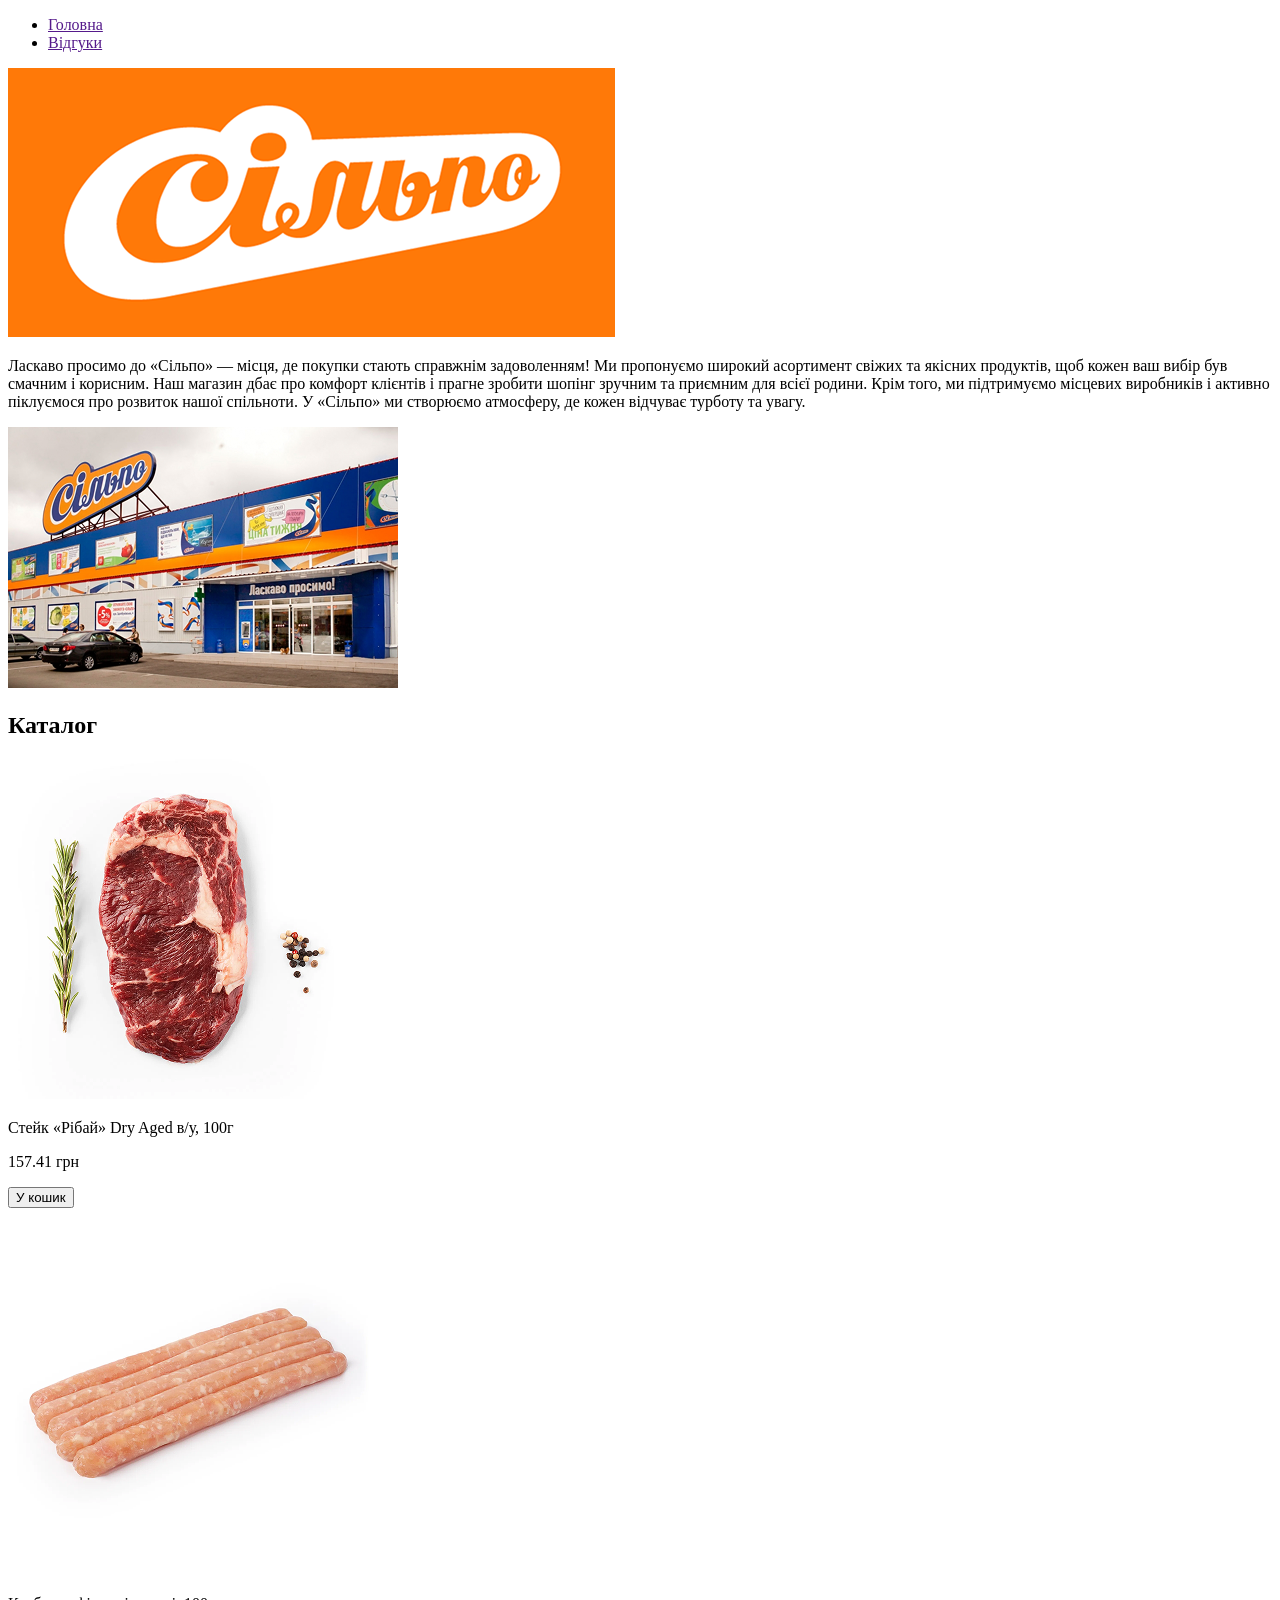
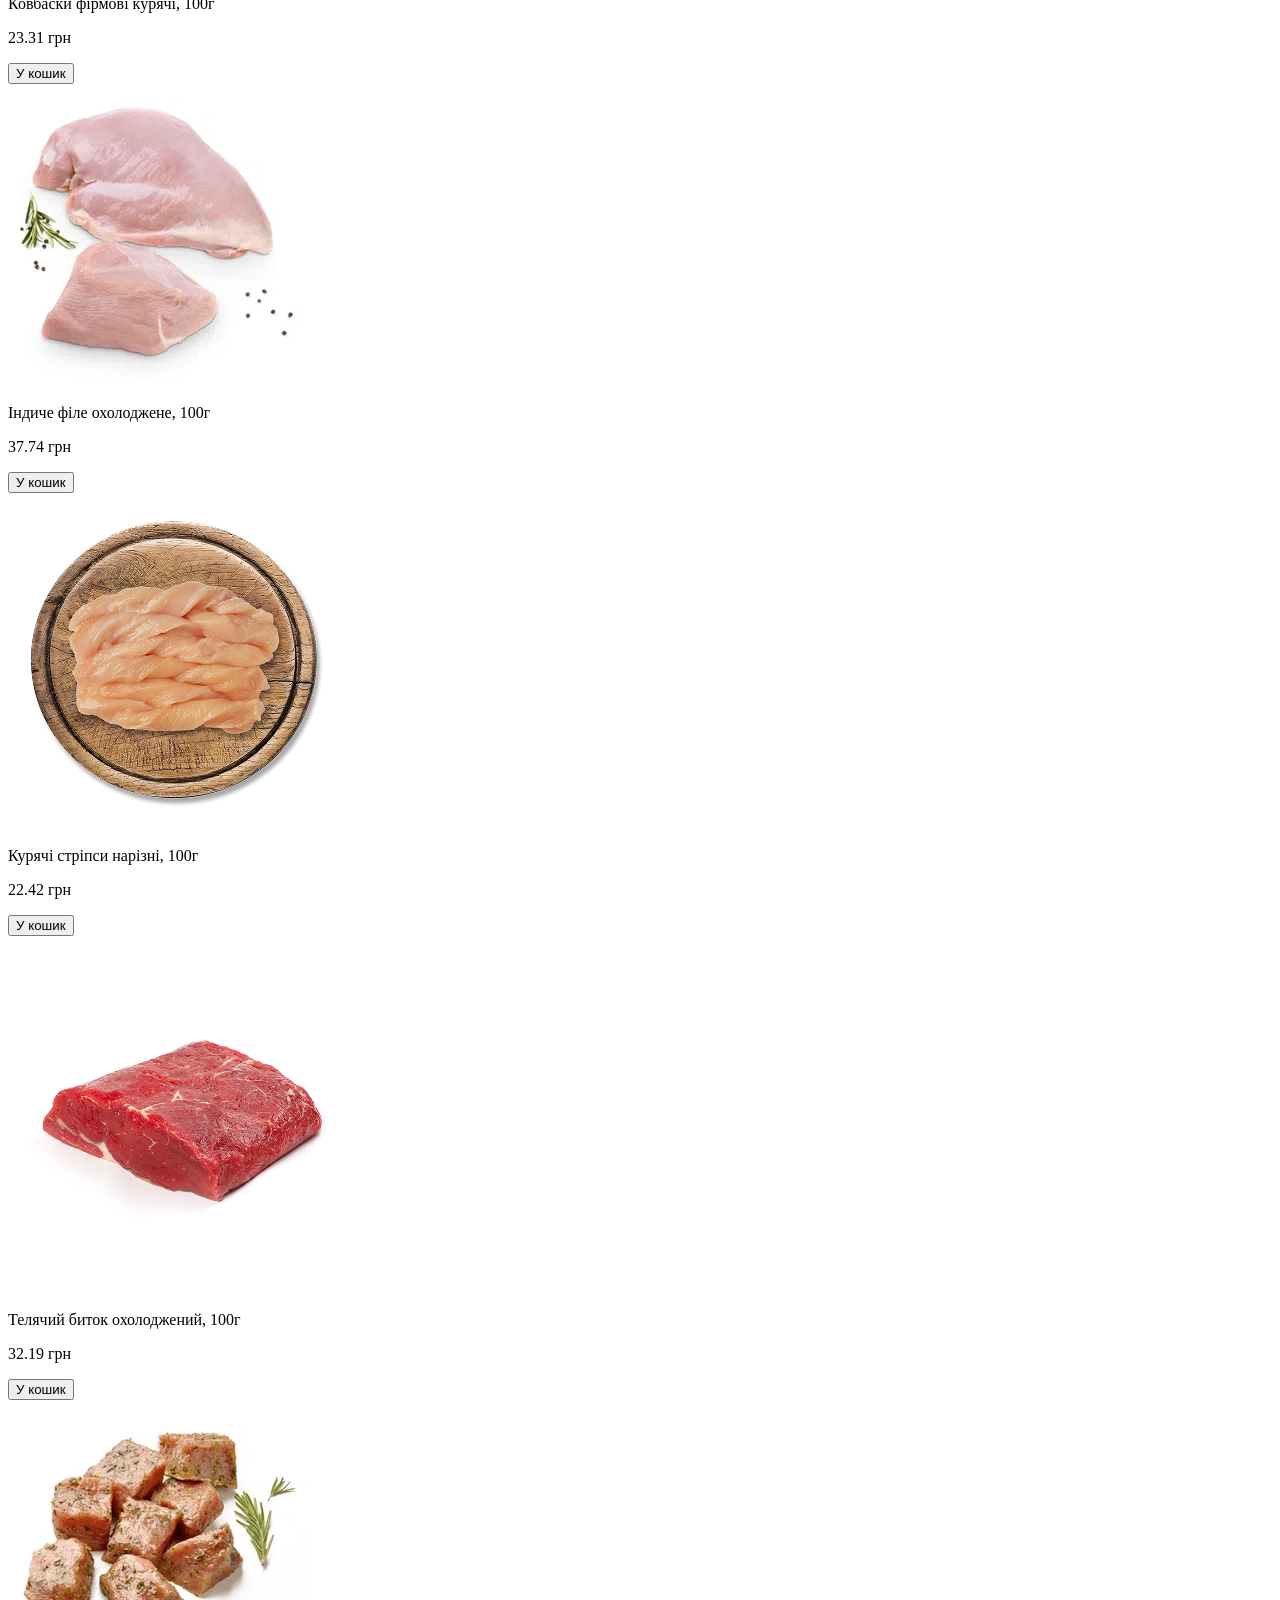
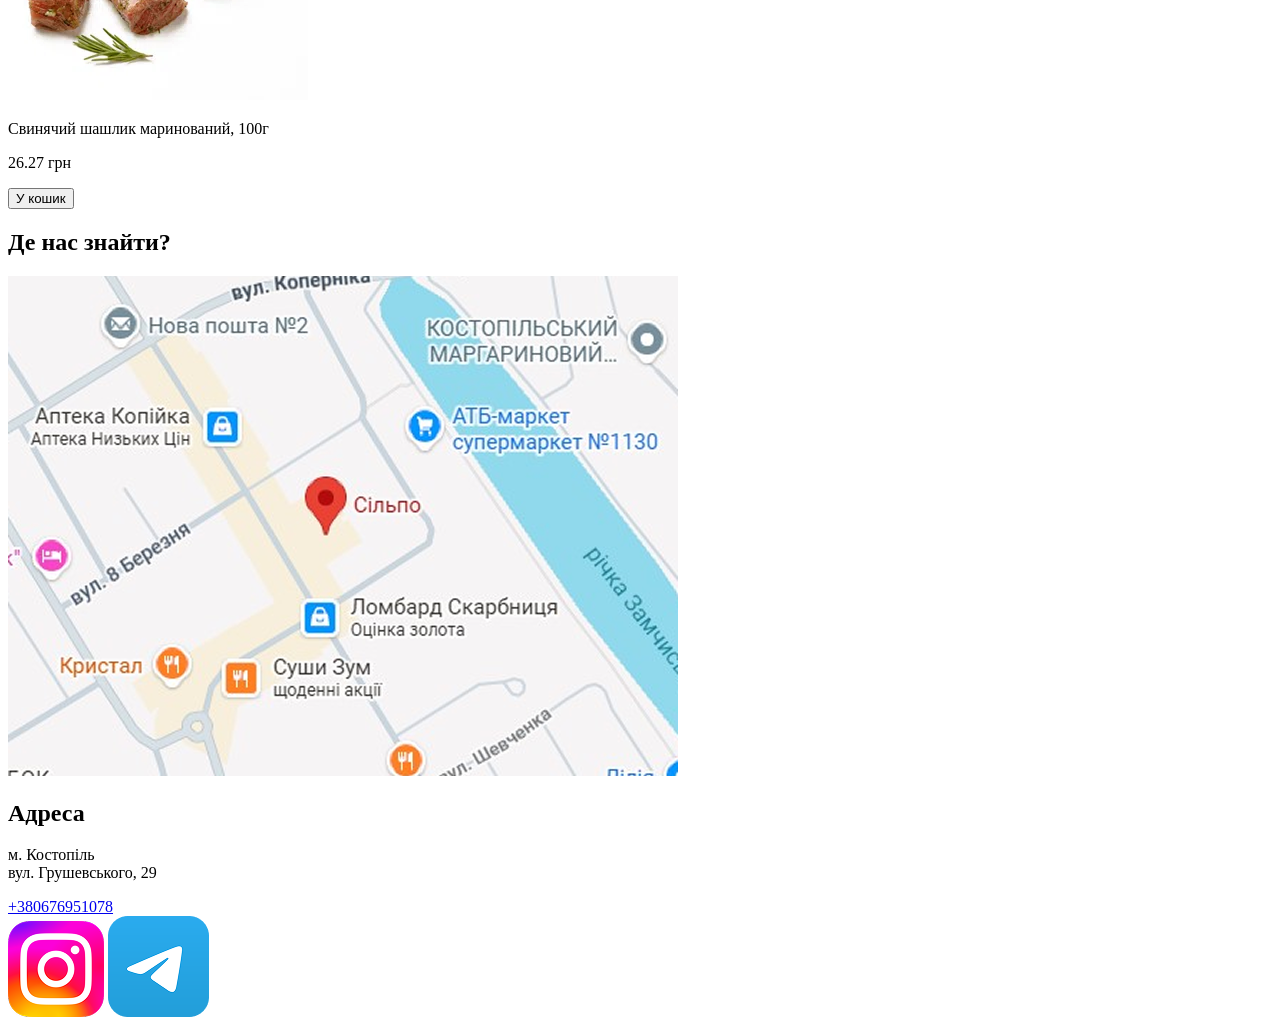
==== index.html @ 08dafcf1 "Add files via upload" ====
<!DOCTYPE html>
<html lang="uk">
<head>
    <meta charset="UTF-8">
    <title>сільпо</title>
</head>
<body>
<header>
    <ul>
        <li><a href="">Головна</a></li>
        <li><a href="">Відгуки</a></li>
    </ul>
    <img src="./img/image 2.png">
</header>

<main>
    <section>
        <p>
            Ласкаво просимо до «Сільпо» — місця, де покупки стають справжнім задоволенням! Ми пропонуємо широкий асортимент свіжих та якісних продуктів, щоб кожен ваш вибір був смачним і корисним. Наш магазин дбає про комфорт клієнтів і прагне зробити шопінг зручним та приємним для всієї родини. Крім того, ми підтримуємо місцевих виробників і активно піклуємося про розвиток нашої спільноти. У «Сільпо» ми створюємо атмосферу, де кожен відчуває турботу та увагу.
        </p>
        <img src="./img/image 1 (2).png">
    </section>
    <section>
        <h1>Каталог</h1>
        <div>
            <article>
                <img src="./img/1.png">
                <p>Стейк «Рібай» Dry Aged в/у, 100г</p>
                <div>
                    <p>157.41 грн</p>
                    <button>У кошик</button>
                </div>
            </article>
            <article>
                <img src="./img/2.png">
                <p>Ковбаски фірмові курячі, 100г</p>
                <div>
                    <p>23.31 грн</p>
                    <button>У кошик</button>
                </div>
            </article>
            <article>
                <img src="./img/3.png">
                <p>Індиче філе охолоджене, 100г</p>
                <div>
                    <p>37.74 грн</p>
                    <button>У кошик</button>
                </div>
            </article>
        </div>

        <div>
            <article>
                <img src="./img/4.png">
                <p>Курячі стріпси нарізні, 100г</p>
                <div>
                    <p>22.42 грн</p>
                    <button>У кошик</button>
                </div>
            </article>
            <article>
                <img src="./img/5.png">
                <p>Телячий биток охолоджений, 100г</p>
                <div>
                    <p>32.19 грн</p>
                    <button>У кошик</button>
                </div>
            </article>
            <article>
                <img src="./img/6.png">
                <p>Свинячий шашлик маринований, 100г</p>
                <div>
                    <p>26.27 грн</p>
                    <button>У кошик</button>
                </div>
            </article>
        </div>
    </section>
    <section>
        <h1>Де нас знайти?</h1>
        <img src="./img/Rectangle 10.png">
        <h2>Адреса</h2>
        <p>м. Костопіль<br>
            вул. Грушевського, 29</p>
    </section>
</main>
<footer>
    <a href="tel:+380676951078">+380676951078</a>
    <div>
        <img src="./img/image 9.png">
        <img src="./img/image 10.png">
    </div>
</footer>
</body>
</html>
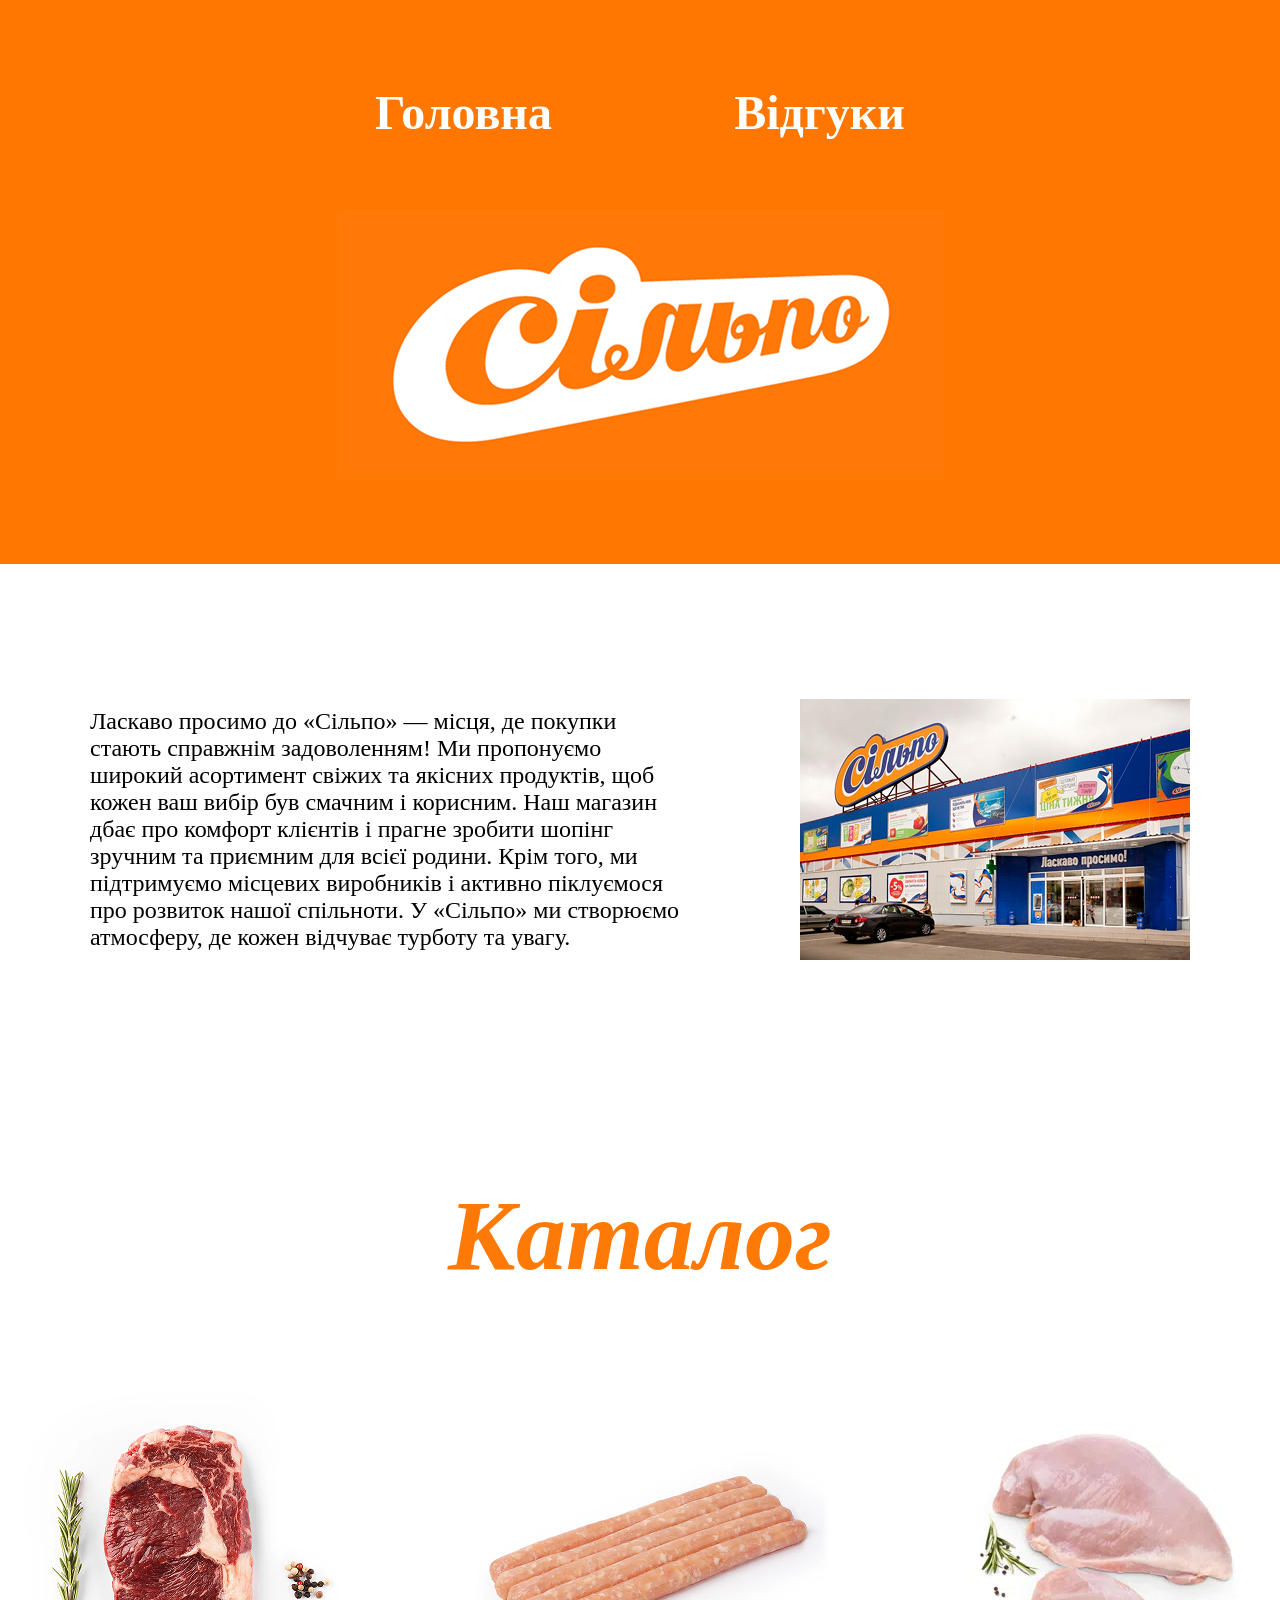
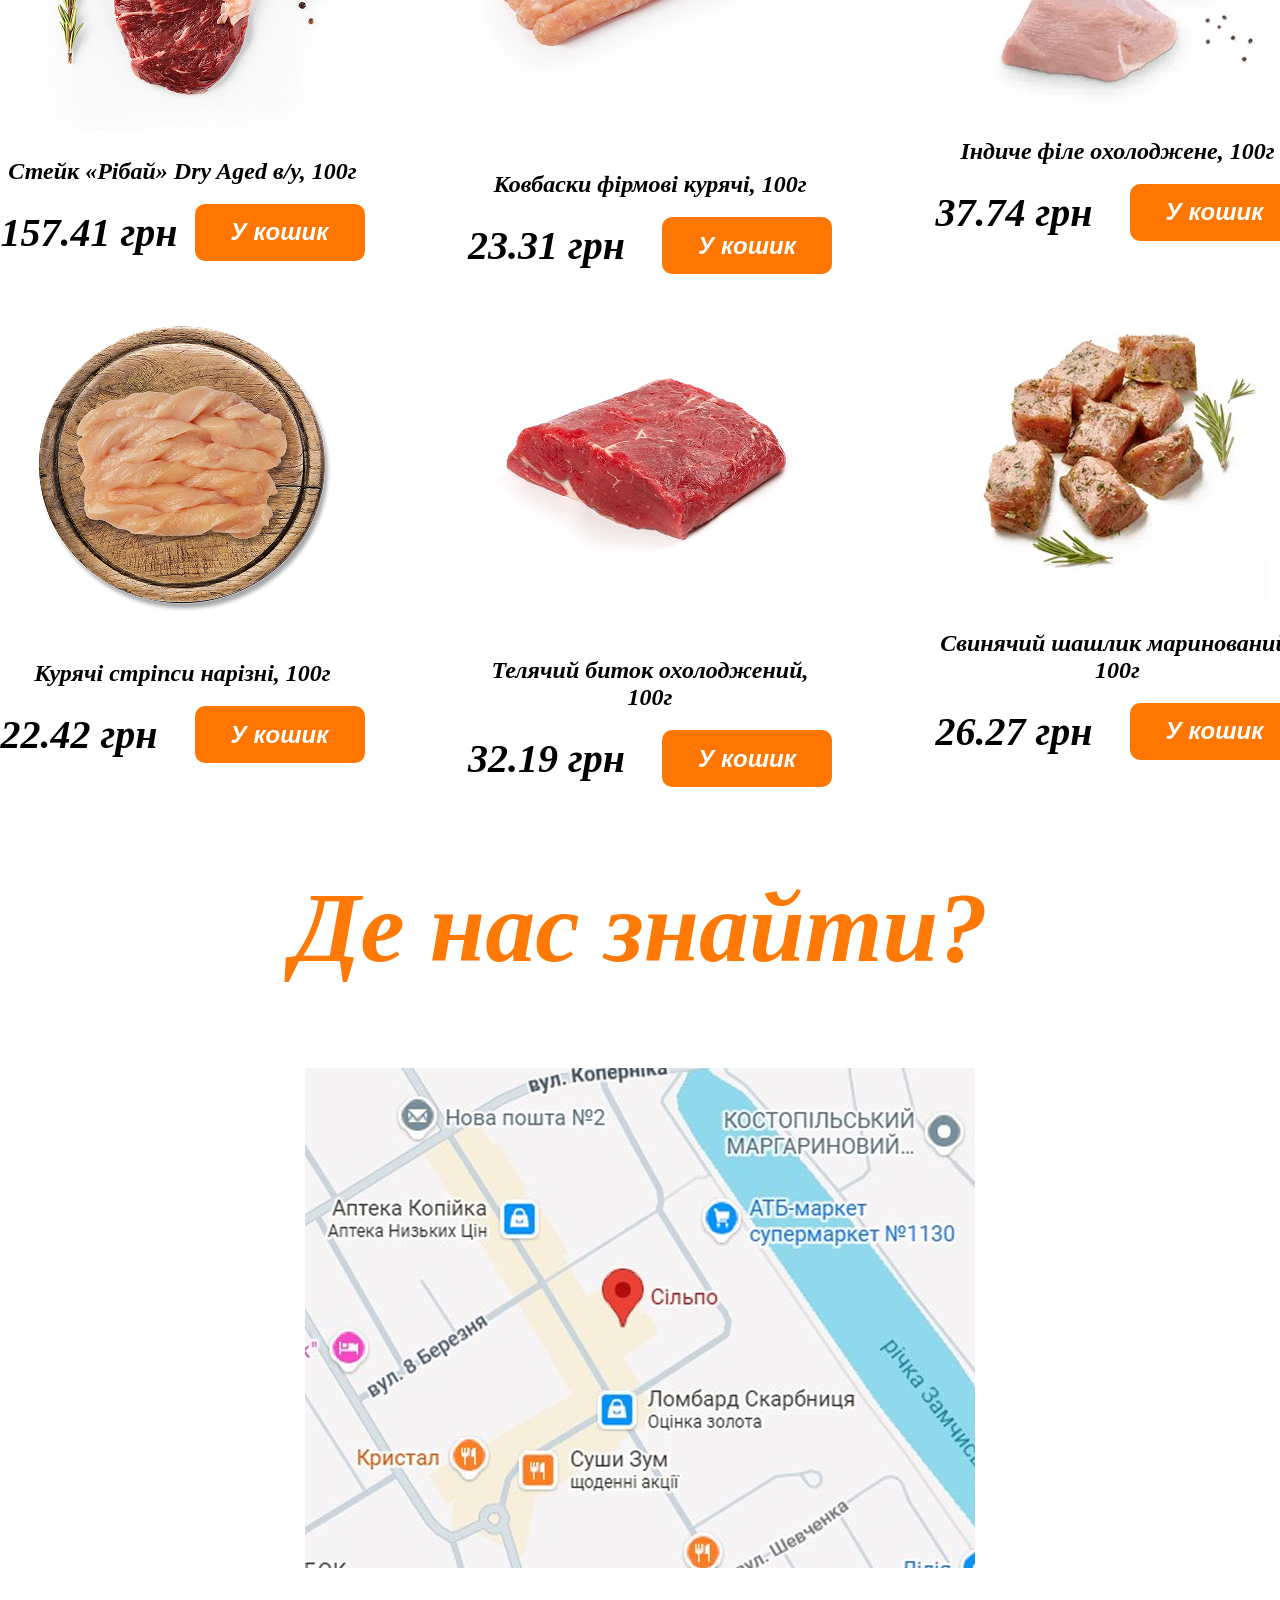
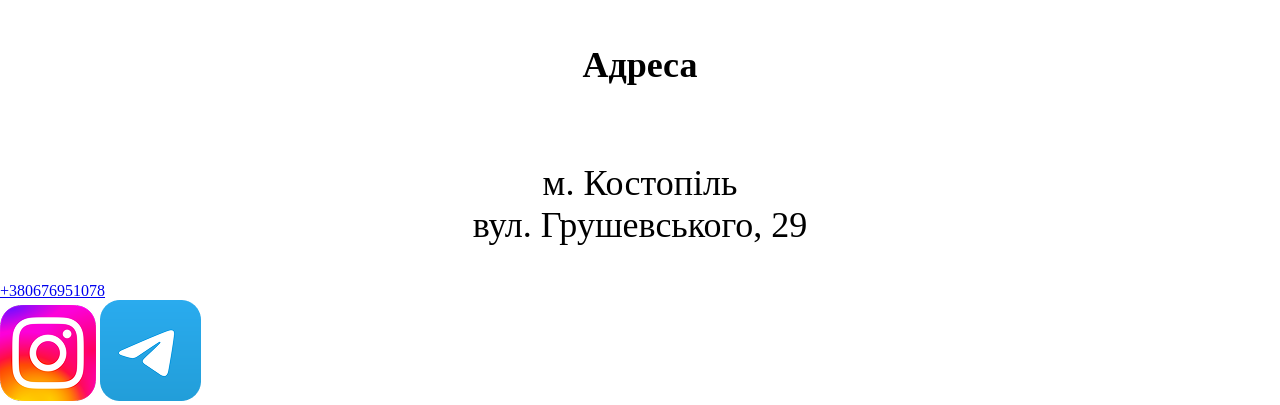
==== commit 3c93a740: "Add files via upload" ====
--- a/index.html
+++ b/index.html
@@ -3,84 +3,85 @@
 <head>
     <meta charset="UTF-8">
     <title>сільпо</title>
+    <link rel="stylesheet" href="./style.css">
 </head>
 <body>
 <header>
     <ul>
-        <li><a href="">Головна</a></li>
-        <li><a href="">Відгуки</a></li>
+        <li><a class="menu-item" href="./index.html">Головна</a></li>
+        <li><a class="menu-item" href="./vidhuki.html">Відгуки</a></li>
     </ul>
-    <img src="./img/image 2.png">
+    <img class="header-img" src="./img/image 2.png">
 </header>
 
 <main>
-    <section>
-        <p>
+    <section class="about">
+        <p class="abot-text">
             Ласкаво просимо до «Сільпо» — місця, де покупки стають справжнім задоволенням! Ми пропонуємо широкий асортимент свіжих та якісних продуктів, щоб кожен ваш вибір був смачним і корисним. Наш магазин дбає про комфорт клієнтів і прагне зробити шопінг зручним та приємним для всієї родини. Крім того, ми підтримуємо місцевих виробників і активно піклуємося про розвиток нашої спільноти. У «Сільпо» ми створюємо атмосферу, де кожен відчуває турботу та увагу.
         </p>
         <img src="./img/image 1 (2).png">
     </section>
     <section>
-        <h1>Каталог</h1>
-        <div>
+        <h1 class="section-title">Каталог</h1>
+        <div class="katalog-line">
             <article>
                 <img src="./img/1.png">
-                <p>Стейк «Рібай» Dry Aged в/у, 100г</p>
-                <div>
-                    <p>157.41 грн</p>
+                <p class="name">Стейк «Рібай» Dry Aged в/у, 100г</p>
+                <div class="buy">
+                    <p class="price">157.41 грн</p>
                     <button>У кошик</button>
                 </div>
             </article>
             <article>
                 <img src="./img/2.png">
-                <p>Ковбаски фірмові курячі, 100г</p>
-                <div>
-                    <p>23.31 грн</p>
+                <p class="name">Ковбаски фірмові курячі, 100г</p>
+                <div class="buy">
+                    <p class="price">23.31 грн</p>
                     <button>У кошик</button>
                 </div>
             </article>
             <article>
                 <img src="./img/3.png">
-                <p>Індиче філе охолоджене, 100г</p>
-                <div>
-                    <p>37.74 грн</p>
+                <p class="name">Індиче філе охолоджене, 100г</p>
+                <div class="buy">
+                    <p class="price">37.74 грн</p>
                     <button>У кошик</button>
                 </div>
             </article>
         </div>
 
-        <div>
+        <div class="katalog-line">
             <article>
                 <img src="./img/4.png">
-                <p>Курячі стріпси нарізні, 100г</p>
-                <div>
-                    <p>22.42 грн</p>
+                <p class="name">Курячі стріпси нарізні, 100г</p>
+                <div class="buy">
+                    <p class="price">22.42 грн</p>
                     <button>У кошик</button>
                 </div>
             </article>
             <article>
                 <img src="./img/5.png">
-                <p>Телячий биток охолоджений, 100г</p>
-                <div>
-                    <p>32.19 грн</p>
+                <p class="name">Телячий биток охолоджений, 100г</p>
+                <div class="buy">
+                    <p class="price">32.19 грн</p>
                     <button>У кошик</button>
                 </div>
             </article>
             <article>
                 <img src="./img/6.png">
-                <p>Свинячий шашлик маринований, 100г</p>
-                <div>
-                    <p>26.27 грн</p>
+                <p class="name">Свинячий шашлик маринований, 100г</p>
+                <div class="buy">
+                    <p class="price">26.27 грн</p>
                     <button>У кошик</button>
                 </div>
             </article>
         </div>
     </section>
     <section>
-        <h1>Де нас знайти?</h1>
-        <img src="./img/Rectangle 10.png">
-        <h2>Адреса</h2>
-        <p>м. Костопіль<br>
+        <h1 class="section-title">Де нас знайти?</h1>
+        <img class="adr-img" src="./img/Rectangle 10.png">
+        <h2 class="adr-title">Адреса</h2>
+        <p class="adr-text">м. Костопіль<br>
             вул. Грушевського, 29</p>
     </section>
 </main>
--- a/style.css
+++ b/style.css
@@ -0,0 +1,123 @@
+header{
+    background-color: #FF7700;
+    padding-top: 85px;
+    padding-bottom: 85px;
+}
+body{
+    margin: auto;
+    height: 100%;
+}
+.menu-item{
+    color: white;
+    font-weight: 700;
+    font-size: 48px;
+    text-decoration: none;
+}
+ul{
+    list-style: none;
+    padding: 0;
+    margin: auto;
+    margin-top: 0;
+    margin-top: 0;
+    display: flex;
+    width: 530px;
+    justify-content: space-between;
+    align-items: center;
+}
+
+.header-img{
+    display: block;
+    margin: auto;
+    margin-top: 70px;
+}
+.abot-text{
+    font-size: 24px;
+    width: 600px;
+}
+
+.about{
+    display: flex;
+    width: 1100px;
+    justify-content: space-between;
+    align-items: center;
+    margin: auto;
+    padding-top: 120px;
+    padding-bottom: 120px;
+}
+.section-title{
+    color: #FE7905;
+    font-size: 100px;
+    font-weight: 700;
+    font-style: italic;
+    text-align: center;
+}
+.name{
+    font-size: 24px;
+    font-weight: 700;
+    font-style: italic;
+    text-align: center;
+    margin-top: 28px;
+    margin-bottom: 19px;
+
+}
+.price{
+    font-size: 40px;
+    font-weight: 700;
+    font-style: italic;
+    margin-top: 0;
+    margin-bottom: 0;
+
+}
+
+button{
+    width: 170px;
+    height: 57px;
+    background-color: #FF7700;
+    color: white;
+    border: none;
+    border-radius: 10px;
+    font-size: 24px;
+    font-weight: 700;
+    font-style: italic;
+}
+.buy{
+    display: flex;
+    justify-content: space-between;
+    align-items: center;
+    width: 364px;
+    margin: auto;
+}
+
+article{
+    width: 365px;
+}
+
+.katalog-line{
+    display: flex;
+    justify-content: space-between;
+    align-items: center;
+    width: 1300px;
+    margin: auto;
+}
+article img{
+    display: block;
+    margin: auto;
+}
+
+.adr-img{
+    display: block;
+    margin: auto;
+    margin-top: 74px;
+}
+.adr-title{
+    font-size: 36px;
+    font-weight: 700;
+    text-align: center;
+    margin-top: 76px;
+    margin-bottom: 76px;
+}
+
+.adr-text{
+    font-size: 36px;
+    text-align: center;
+}
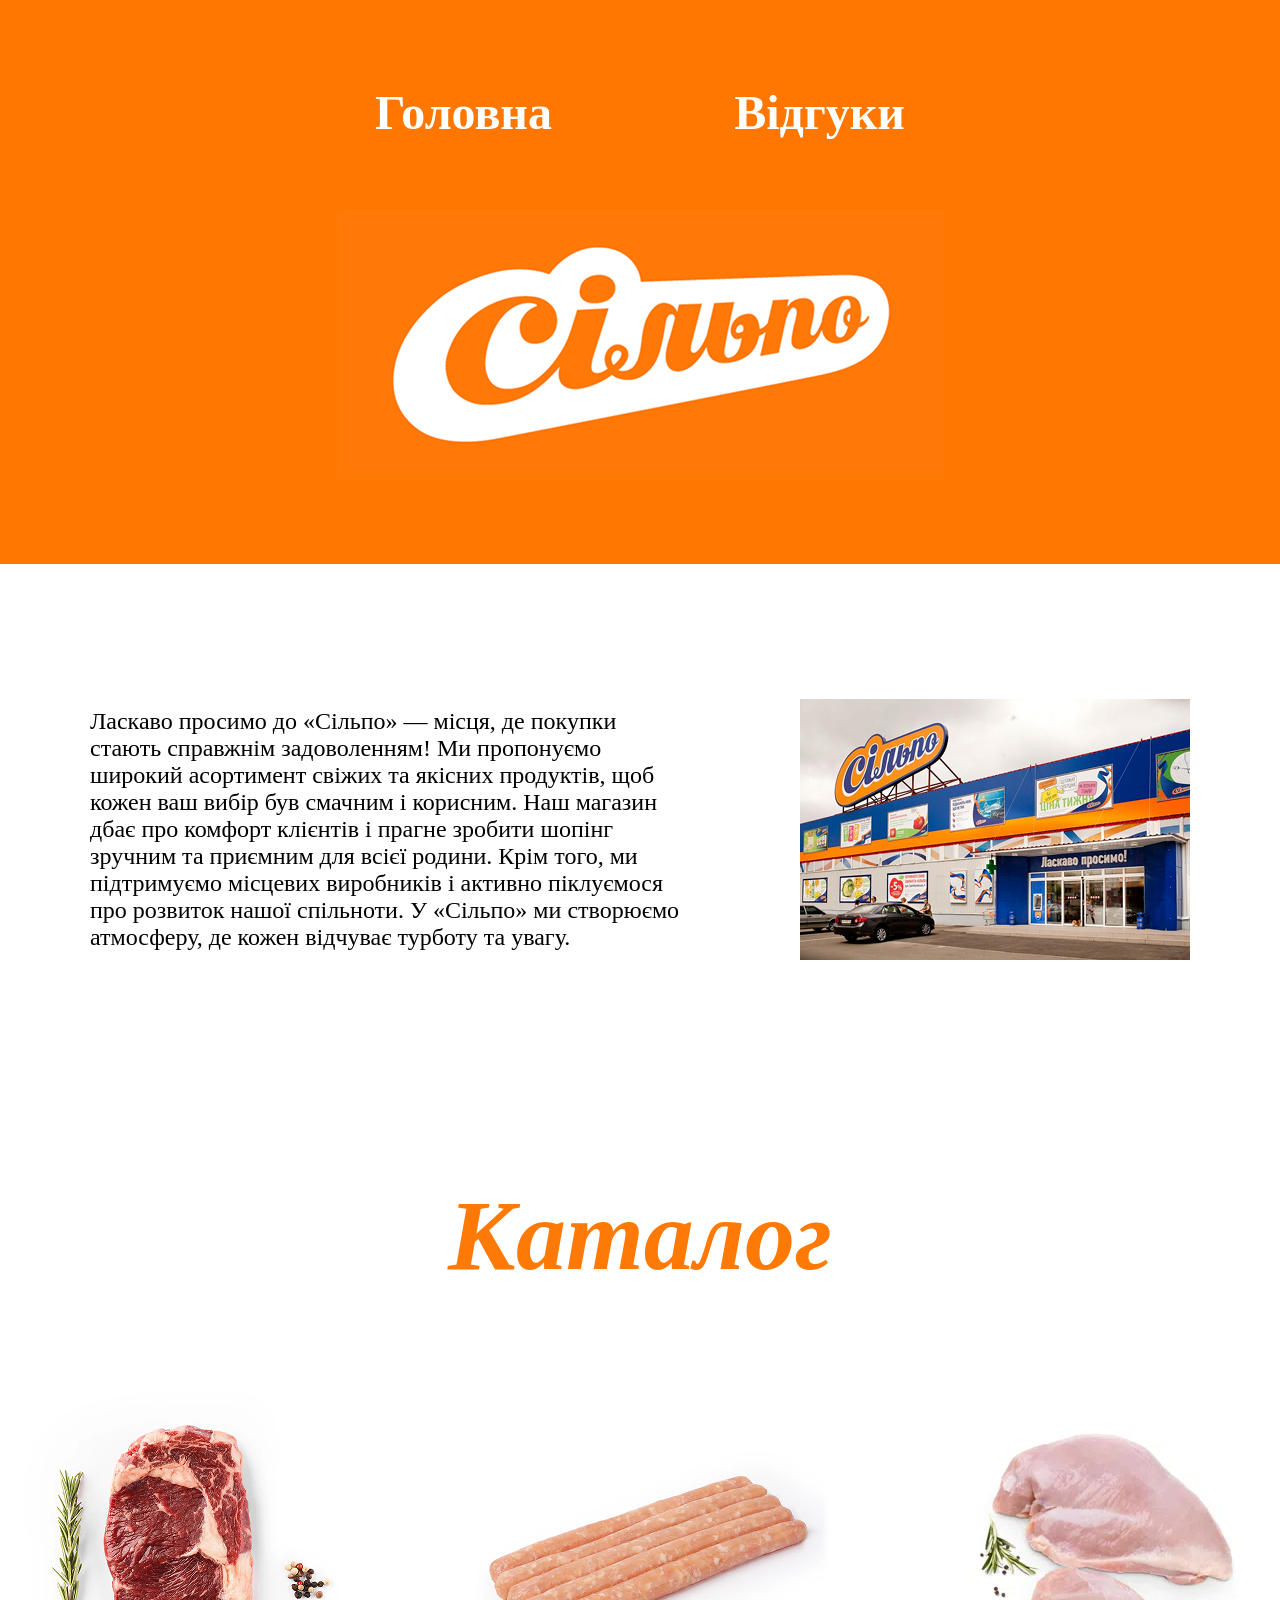
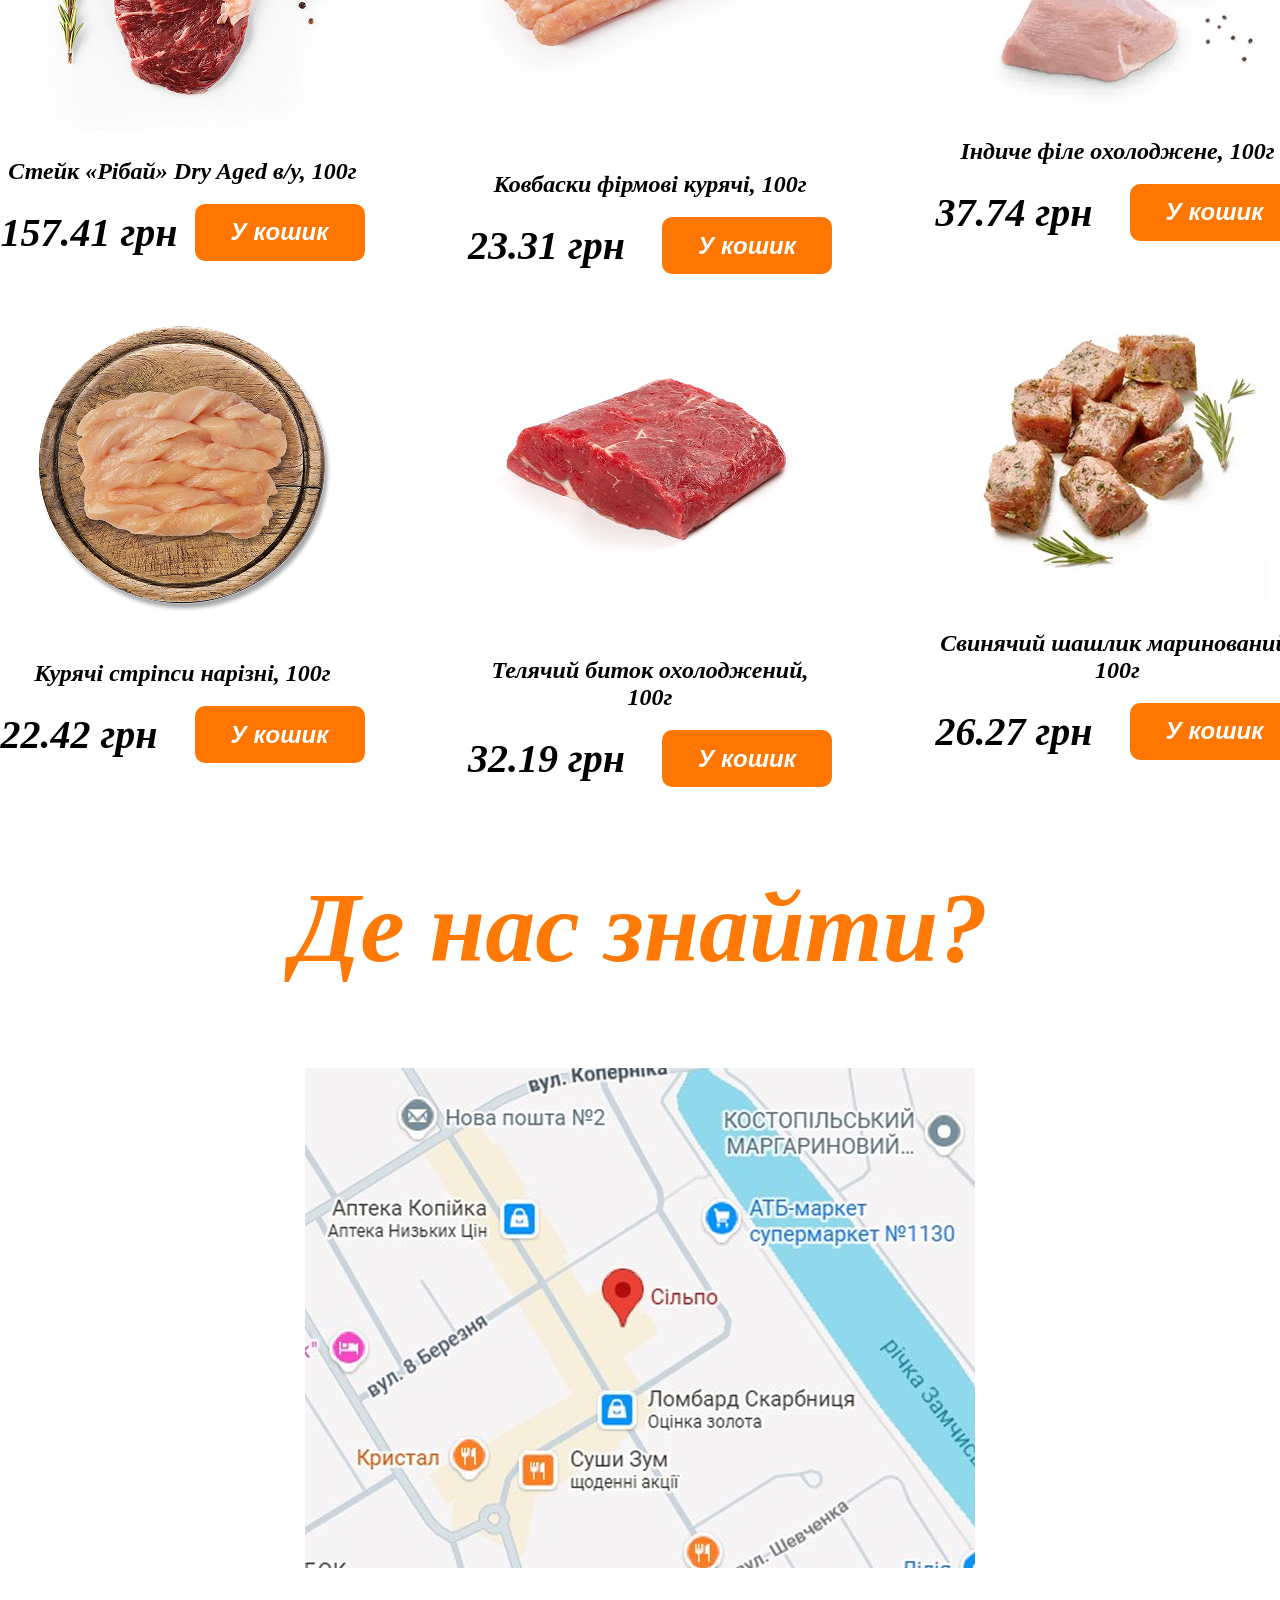
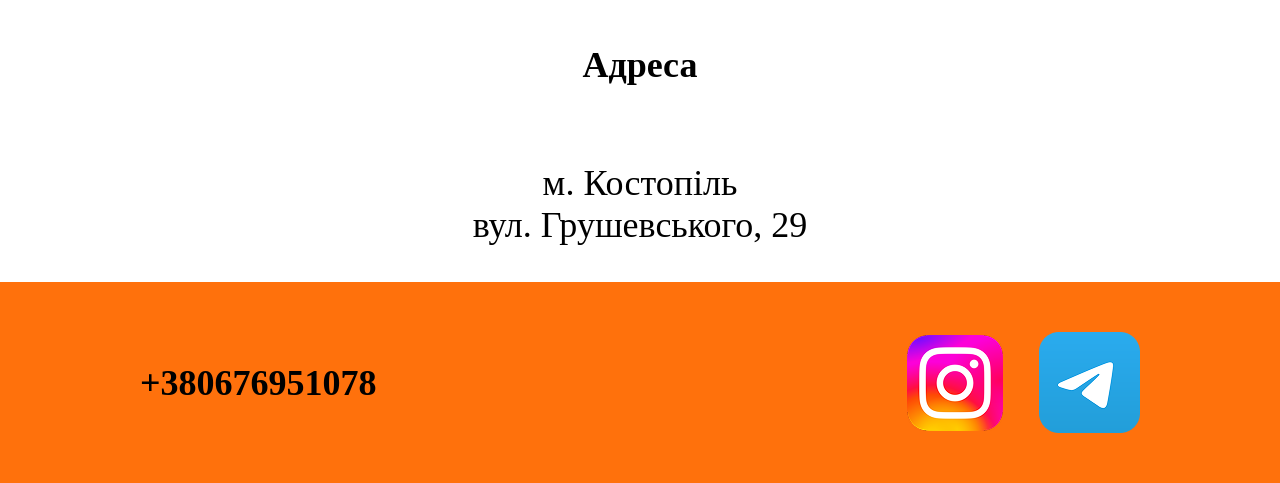
==== commit ea97e4d7: "Add files via upload" ====
--- a/index.html
+++ b/index.html
@@ -86,10 +86,12 @@
     </section>
 </main>
 <footer>
+    <div class="pos">
     <a href="tel:+380676951078">+380676951078</a>
-    <div>
+    <div class="social">
         <img src="./img/image 9.png">
         <img src="./img/image 10.png">
+    </div>
     </div>
 </footer>
 </body>
--- a/style.css
+++ b/style.css
@@ -120,4 +120,43 @@
 .adr-text{
     font-size: 36px;
     text-align: center;
+}
+
+footer a{
+    font-weight: 700;
+    font-size: 36px;
+    color: black;
+    text-decoration: none;
+}
+.social{
+    display: flex;
+    justify-content: space-between;
+    align-items: center;
+    width: 233px;
+}
+
+footer{
+    background-color: #FF710C;
+    padding-top: 50px;
+    padding-bottom: 50px;
+    
+}
+.pos{
+    display: flex;
+        width: 1000px;
+        justify-content: space-between;
+        align-items: center;
+        margin: auto;
+}
+.rew-text{
+    font-size: 24px;
+    width: 789px;
+}
+.rew{
+    display: flex;
+    width: 1000px;
+    justify-content: space-between;
+    align-items: center;
+    margin: auto;
+    margin-bottom: 50px;
 }
